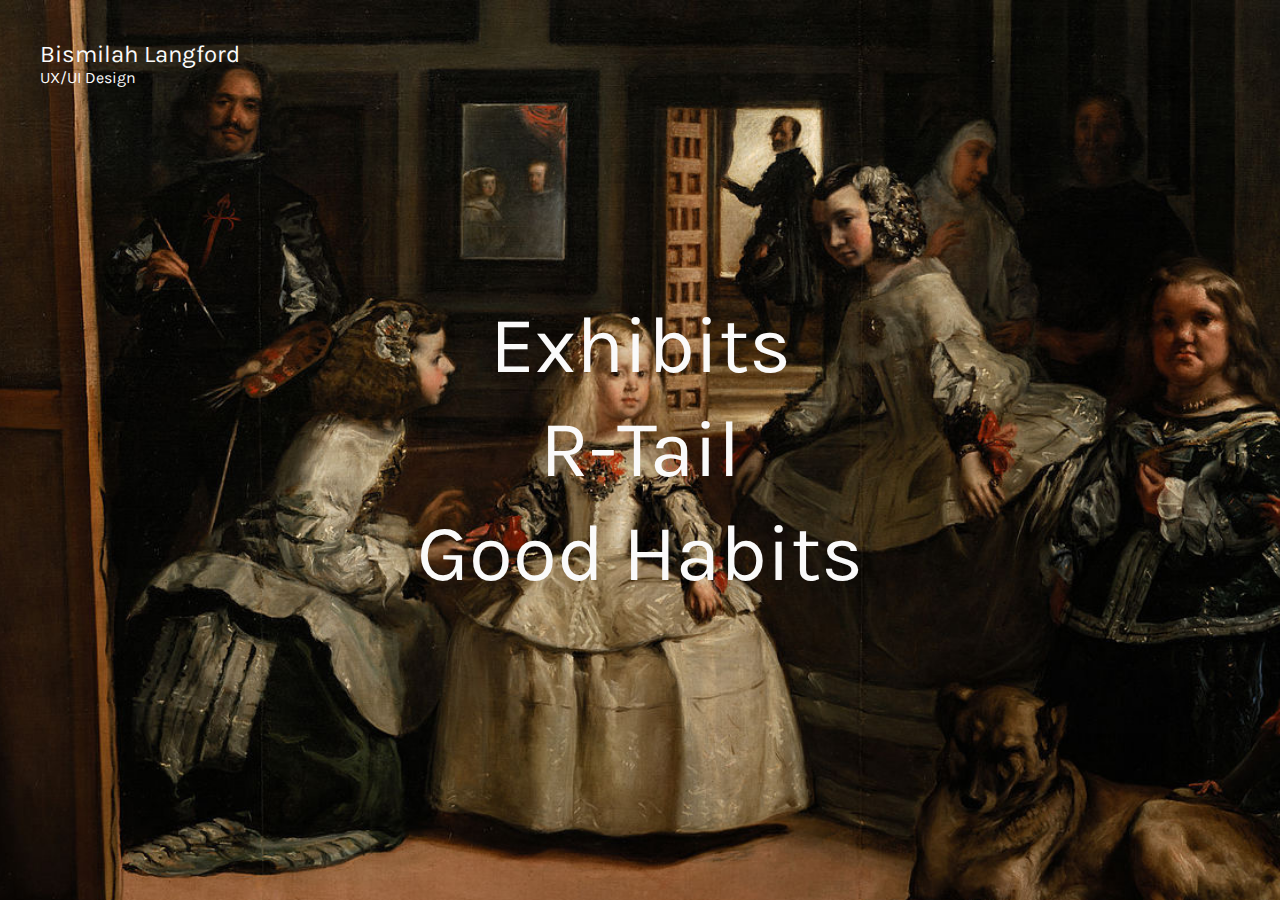
==== index.html @ 6259ef2e "initial commit" ====
<!DOCTYPE html>
<html lang="en">
  <head>
    <meta charset="utf-8" />
    <link rel="shortcut icon" href="icons/favicon.ico" />
    <meta name="viewport" content="width=device-width, initial-scale=1" />
    <meta name="theme-color" content="#FFFFFF" />
    <link rel="manifest" href="manifest.json" />
    <link rel="canonical" href="/" />

    <meta content="yes" name="apple-mobile-web-app-capable" />
    <meta content="default" name="apple-mobile-web-app-status-bar-style" />
    <meta content="#FFFFFF" name="theme-color" />

    <meta content="website" property="og:type" />
    <meta content="Bismilah Langford. UX/UI Design" property="og:site_name" />
    <meta content="summary_large_image" name="twitter:card" />
    <meta content="Bismilah Langford. UX/UI Design" name="twitter:text:title" />
    <meta content="/" property="og:url" />
    <meta content="/" name="twitter:url" />
    <meta content="social.png" property="og:image" />
    <meta content="1329" property="og:image:width" />
    <meta content="664" property="og:image:height" />
    <meta content="social.png" name="twitter:image" />
    <meta content="1329" name="twitter:image:width" />
    <meta content="664" name="twitter:image:height" />
    <meta content="social.png" property="og:image" />
    <meta content="1329" property="og:image:width" />
    <meta content="664" property="og:image:height" />

    <meta content="@bislangford" name="twitter:site" />
    <meta content="@bislangford" name="twitter:creator" />

    <meta
      content="Bismilah Langford. UX/UI Design"
      name="apple-mobile-web-app-title"
    />
    <meta content="Bismilah Langford. UX/UI Design" property="og:title" />
    <meta content="Bismilah Langford. UX/UI Design" name="twitter:title" />
    <title>Bismilah Langford. UX/UI Design</title>

    <meta property="og:description" content="Bismilah Langford. UX/UI Design" />
    <meta
      name="twitter:description"
      content="Bismilah Langford. UX/UI Design"
    />
    <meta name="description" content="Bismilah Langford. UX/UI Design" />
    <link
      href="https://fonts.googleapis.com/css?family=Karla&display=swap"
      rel="stylesheet"
    />
    <link rel="stylesheet" href="css/home.css" />
  </head>
  <body>
    <header>
      <h1>Bismilah Langford</h1>
      UX/UI Design
      <img
        data-project="exhibits"
        src="./img/exhibits/cover.jpg"
        role="presentation"
      />
      <img
        data-project="r-tail"
        src="./img/r-tail/cover.jpg"
        role="presentation"
      />
      <img
        data-project="good-habits"
        src="./img/good-habits/cover.jpg"
        role="presentation"
      />
      <nav>
        <a href="./exhibits" data-project="exhibits">Exhibits</a>
        <a href="./r-tail" data-project="r-tail">R-Tail</a>
        <a href="./good-habits" data-project="good-habits">Good Habits</a>
      </nav>
    </header>
  </body>
  <script src="/js/home-scripts.js" async defer></script>
</html>
---- css/home.css ----
@import "./common.css";

nav {
  width: 100vw;
  height: 100vh;
}

header img:not(:first-of-type) {
  opacity: 0;
}

nav {
  position: absolute;
  top: 0;
  left: 0;
  display: flex;
  flex-direction: column;
  align-items: center;
  justify-content: center;
}

nav a,
nav a:visited {
  color: #fafafa;
  display: block;
  text-decoration: none;
  font-weight: 400;
  font-size: 10rem;
  line-height: 13rem;
  filter: var(--shadow);
}

nav a:hover {
  background-image: linear-gradient(
    transparent 83%,
    rgba(255, 255, 255, 1) 83%,
    rgba(255, 255, 255, 1) 89%,
    transparent 89%
  );
}
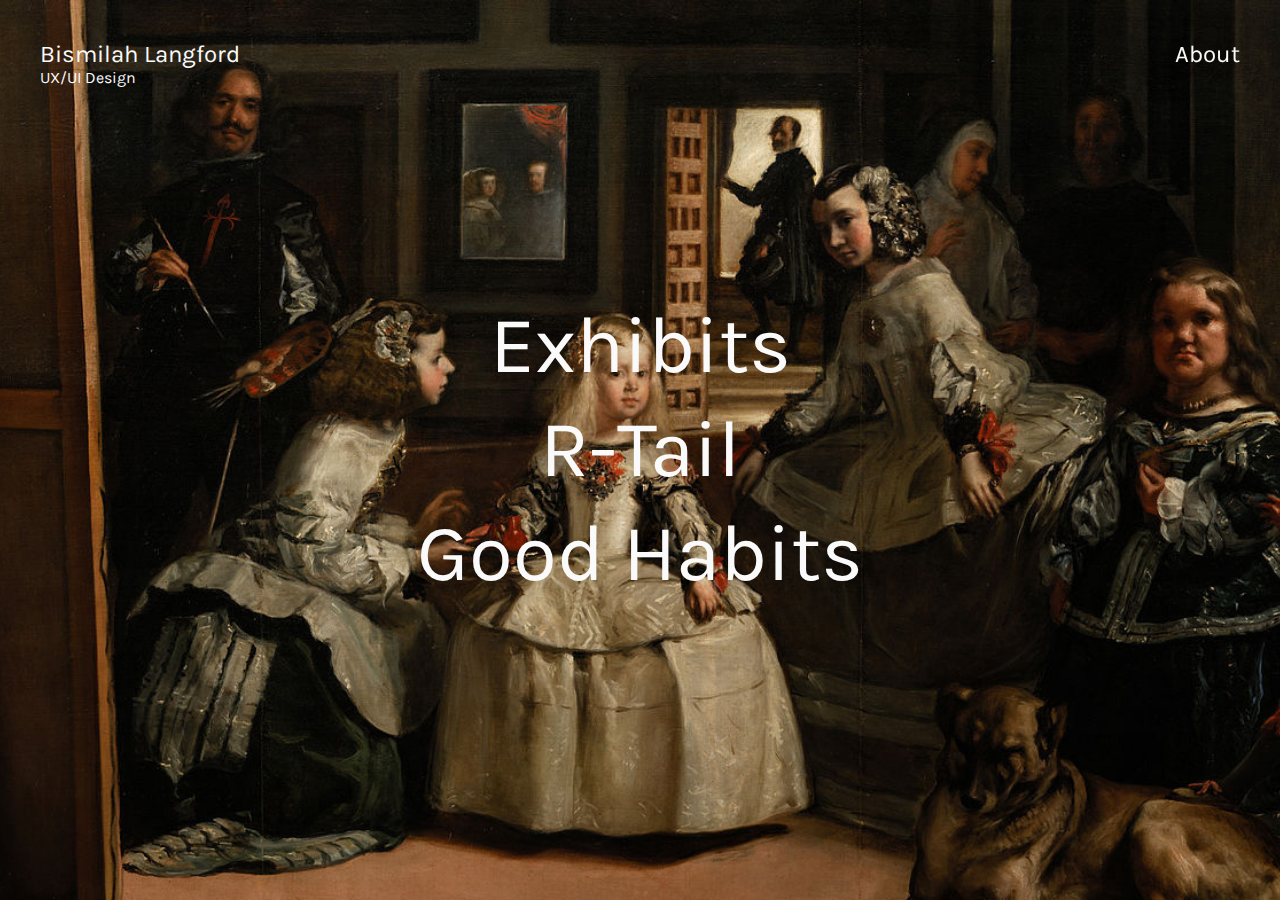
==== commit 0603bb6a: "last" ====
--- a/index.html
+++ b/index.html
@@ -53,8 +53,14 @@
   </head>
   <body>
     <header>
-      <h1>Bismilah Langford</h1>
-      UX/UI Design
+      <div class="titleContainer">
+        <div>
+          <h1>Bismilah Langford</h1>
+          UX/UI Design
+        </div>
+        <a href="https://www.linkedin.com/in/bismilahlf/">About</a>
+      </div>
+
       <img
         data-project="exhibits"
         src="./img/exhibits/cover.jpg"
@@ -71,11 +77,15 @@
         role="presentation"
       />
       <nav>
-        <a href="./exhibits" data-project="exhibits">Exhibits</a>
-        <a href="./r-tail" data-project="r-tail">R-Tail</a>
-        <a href="./good-habits" data-project="good-habits">Good Habits</a>
+        <a href="./exhibits" class="js-hover" data-project="exhibits"
+          >Exhibits</a
+        >
+        <a href="./r-tail" class="js-hover" data-project="r-tail">R-Tail</a>
+        <a href="./good-habits" class="js-hover" data-project="good-habits"
+          >Good Habits</a
+        >
       </nav>
     </header>
   </body>
-  <script src="/js/home-scripts.js" async defer></script>
+  <script src="./js/home-scripts.js" async defer></script>
 </html>
--- a/css/home.css
+++ b/css/home.css
@@ -7,6 +7,33 @@
 
 header img:not(:first-of-type) {
   opacity: 0;
+}
+
+.titleContainer {
+  position: absolute;
+  top: 0;
+  left: 0;
+  width: 100vw;
+  padding: var(--margin);
+  display: flex;
+  align-items: flex-start;
+  justify-content: space-between;
+  z-index: 1;
+}
+
+.titleContainer a,
+.titleContainer a:visited {
+  color: #fafafa;
+  text-decoration: none;
+  font-size: 3rem;
+  filter: drop-shadow(0 0rem 1rem rgba(0, 0, 0, 0.1));
+}
+
+.titleContainer a:hover {
+  background-image: linear-gradient(
+    transparent 92%,
+    rgba(255, 255, 255, 1) 92%
+  );
 }
 
 nav {
